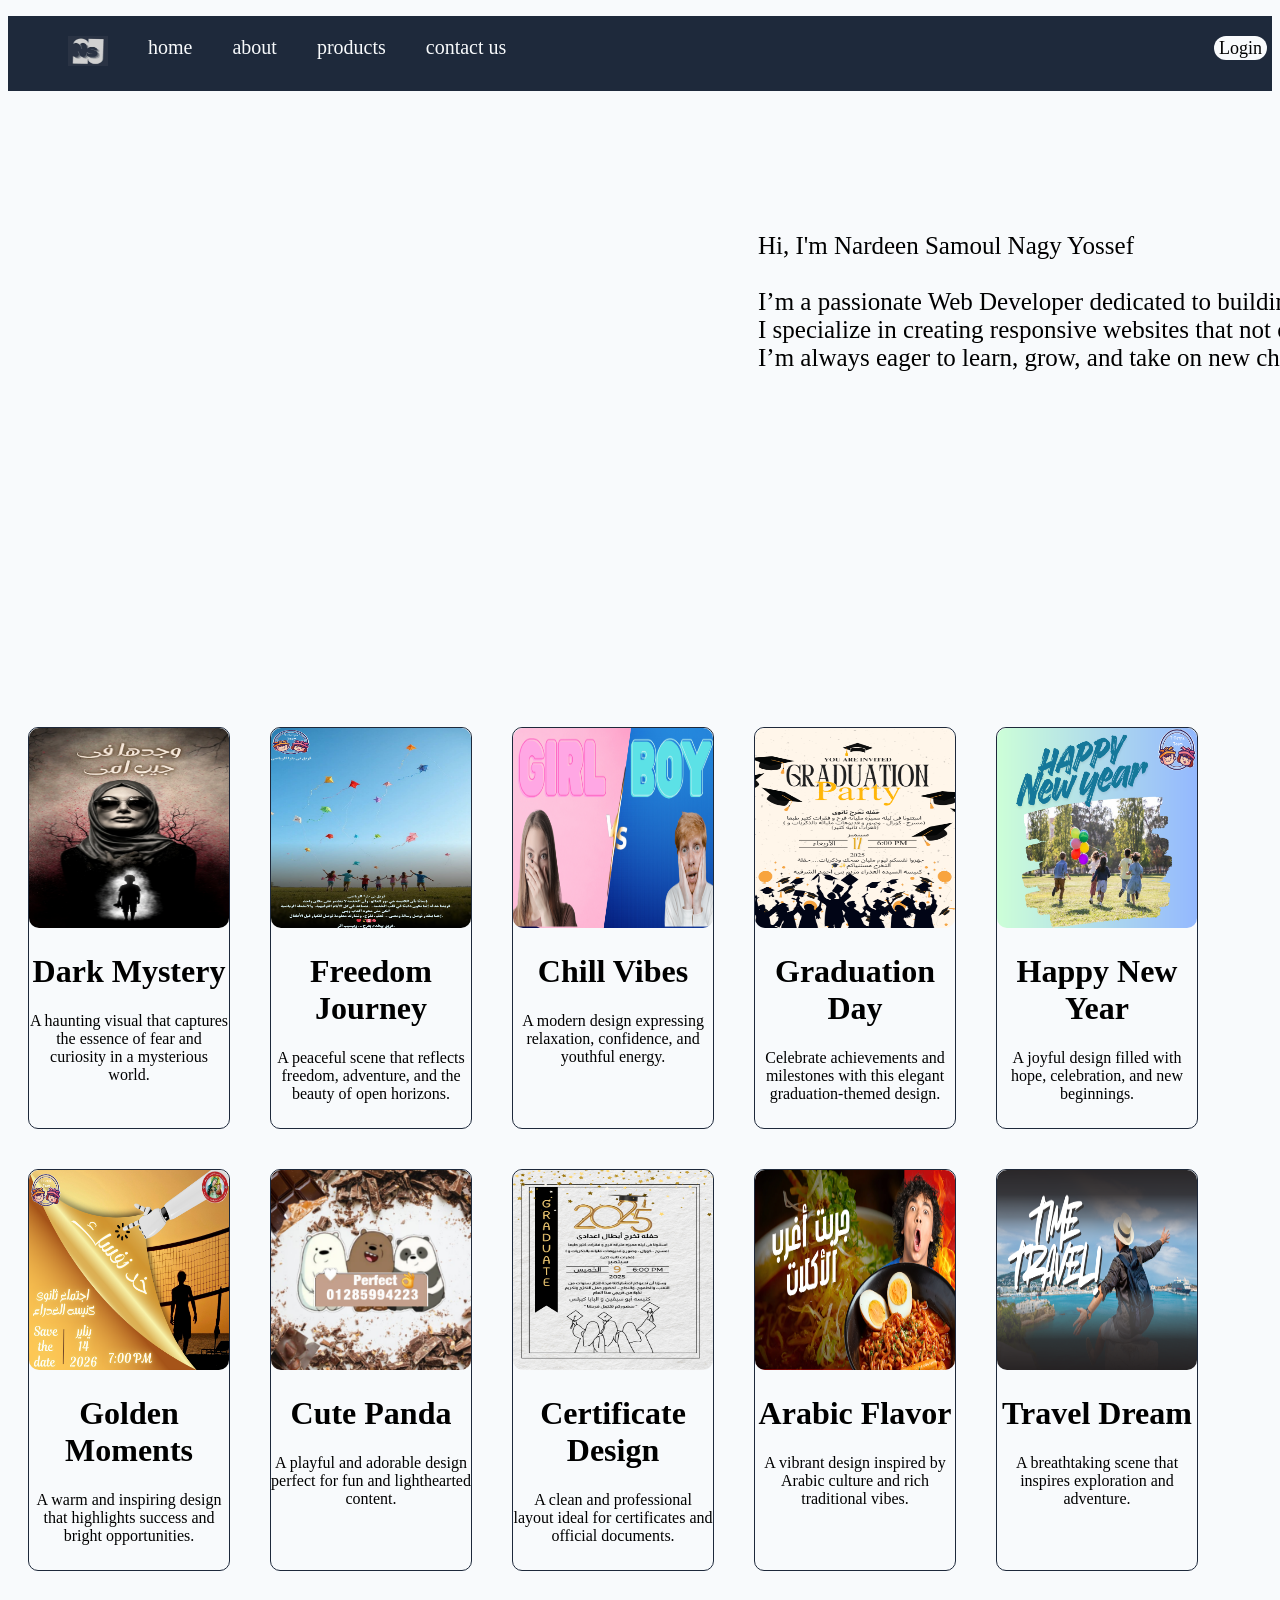
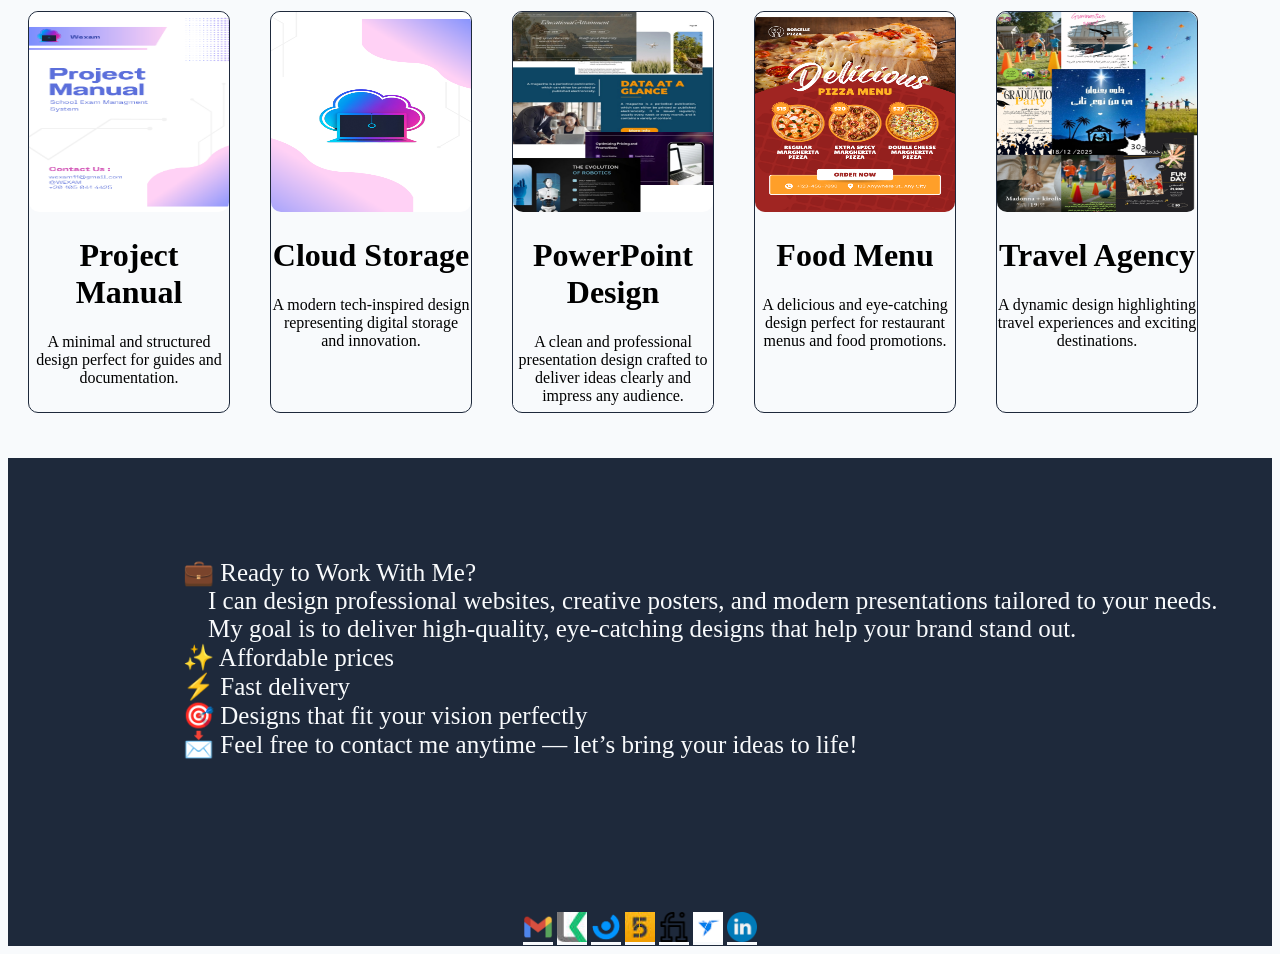
==== index.html @ 0e64cde5 "upload files" ====
<!DOCTYPE html>
<html lang="en">
<head>
    <meta charset="UTF-8">
    <meta name="viewport" content="width=device-width, initial-scale=1.0">
    <link rel="stylesheet" href="style.css">
    <link rel="shortcut icon" href="src/logo.jpg" type="image/x-icon">
    <title>simple landing page</title>
</head>
<body>
    <!-- header -->
     <header>
        <nav>
            <ul>
                <li class="left"><img src="src\logo.jpg" alt="logo" id="logo"></li>
                <li class="left">home</li>
                <li class="left" ><a href="#about" class="header">about</a></li>
                <li class="left"><a href="#parent" class="header">products</a></li>
                <li class="left"><a href="#contact_us" class="header">contact us</a></li>
                <li class="right"><a href="login.html" id="login">Login</a></li>
                <!-- <li class="right"><input type="submit" value="search"></li> -->
                <!-- <li class="right"><input type="search" name="" id=""></li> -->
            </ul>
        </nav>
     </header>
     
     <section id="about">
        <video src="posters\eb3437b2-b438-4e65-a1a9-ddb218c79a3c.mp4" autoplay></video>
        <pre>
        Hi, I'm Nardeen Samoul Nagy Yossef

        I’m a passionate Web Developer dedicated to building modern, user-friendly, and visually engaging digital experiences.
        I specialize in creating responsive websites that not only look great but also perform efficiently across all devices. With a strong eye for design and attention to detail, I combine creativity with technical skills to deliver high-quality results.
        I’m always eager to learn, grow, and take on new challenges that help me evolve professionally and continuously improve my skills.

           
     </pre>
     </section>
     


     <div id="parent">
        
        <!-- card_1 -->
        <div class="card">
            <img src="posters\20260404_022509_0000.png" alt="" class="cards">
            <h1>Dark Mystery</h1>
            <p>A haunting visual that captures the essence of fear and curiosity in a mysterious world.</p>
        </div>

        <!-- card_2 -->
        <div class="card">
            <img src="posters\Black and Yellow Modern Chess Tournament Poster_20251127_150424_0000.png" alt="" class="cards">
            <h1>Freedom Journey</h1>
            <p>A peaceful scene that reflects freedom, adventure, and the beauty of open horizons.</p>
        </div>

        <!-- card_3 -->
        <div class="card">
            <img src="posters\BOYS_20250807_204112_0000.png" alt="" class="cards">
            <h1>Chill Vibes</h1>
            <p>A modern design expressing relaxation, confidence, and youthful energy.</p>
        </div>

        <!-- card_4 -->
        <div class="card">
            <img src="posters\Cream and Black Illustrative Graduation Party Invitation_20250828_224604_0000.png" alt="" class="cards">
            <h1>Graduation Day</h1>
            <p>Celebrate achievements and milestones with this elegant graduation-themed design.</p>
        </div>

        <!-- card_5 -->
        <div class="card">
            <img src="posters\Happy_20260103_190813_0000.png" alt="" class="cards">
            <h1>Happy New Year</h1>
            <p>A joyful design filled with hope, celebration, and new beginnings.</p>
        </div>

        <!-- card_6 -->
        <div class="card">
            <img src="posters\Turn the page frame_20260113_072813_0000.png" alt="" class="cards">
            <h1>Golden Moments</h1>
            <p>A warm and inspiring design that highlights success and bright opportunities.</p>
        </div>

        <!-- card_7 -->
        <div class="card">
            <img src="posters\wedding organizer logo design_20251128_021553_0000.png" alt="" class="cards">
            <h1>Cute Panda</h1>
            <p>A playful and adorable design perfect for fun and lighthearted content.</p>
        </div>

        <!-- card_8 -->
        <div class="card">
            <img src="posters\دعوة لحفل تخرج باللون الاسود والذهبي _20250828_094503_0000.png" alt="" class="cards">
            <h1>Certificate Design</h1>
            <p>A clean and professional layout ideal for certificates and official documents.</p>
        </div>

        <!-- card_9 -->
        <div class="card">
            <img src="posters\Red Food Vlogger Reaction Creative YouTube Thumbnail _20250807_200352_0000.png" alt="" class="cards">
            <h1>Arabic Flavor</h1>
            <p>A vibrant design inspired by Arabic culture and rich traditional vibes.</p>
        </div>

        <!-- card_10 -->
        <div class="card">
            <img src="posters\مدونة فيديو أنيقة للسفر عبر الزمن باللون الأبيض والأصفر على يوتيوب صورة مصغ_20250807_192435_0000.png" alt="" class="cards">
            <h1>Travel Dream</h1>
            <p>A breathtaking scene that inspires exploration and adventure.</p>
        </div>

        <!-- crad_11 -->
         <div class="card">
            <img src="posters\1_20250808_151455_0000.png" alt="" class="cards">
            <h1>Project Manual</h1>
            <p>A minimal and structured design perfect for guides and documentation.</p>
        </div>

        <!-- crad_12 -->
         <div class="card">
            <img src="posters\2_20250808_151455_0001.png" alt="" class="cards">
            <h1>Cloud Storage</h1>
            <p>A modern tech-inspired design representing digital storage and innovation.</p>
        </div>

        <!-- crad_13 -->
         <div class="card">
            <img src="posters\20251213_155723_0000.png" alt="" class="cards">
            <h1>PowerPoint Design</h1>
            <p>A clean and professional presentation design crafted to deliver ideas clearly and impress any audience.</p>
        </div>

        <!-- crad_14 -->
         <div class="card">
            <img src="posters\Red Orange Modern Pizza Food Promotion Poster_20260214_145336_0000.png" alt="" class="cards">
            <h1>Food Menu</h1>
            <p>A delicious and eye-catching design perfect for restaurant menus and food promotions.</p>
        </div>

        <!-- crad_15 -->
         <div class="card">
            <img src="posters\20251213_175056_0000.png" alt="" class="cards">
            <h1>Travel Agency</h1>
            <p>A dynamic design highlighting travel experiences and exciting destinations.</p>
        </div>

     </div>

     <!-- contact us -->
      <div id="footer">
        <span>
            <pre>
            💼 Ready to Work With Me?
                I can design professional websites, creative posters, and modern presentations tailored to your needs.
                My goal is to deliver high-quality, eye-catching designs that help your brand stand out.
            ✨ Affordable prices
            ⚡ Fast delivery
            🎯 Designs that fit your vision perfectly
            📩 Feel free to contact me anytime — let’s bring your ideas to life!
            </pre>
            <div id="contact_us">
            <a href="mailto:nardeensamoul1@gmail.com"><img src="src\mail.png" alt="" class="footer"></a>
            <a href="https://kafiil.com/u/narden_samuel/portfolios"><img src="src\kifile.jpeg" alt="" class="footer"></a>
            <a href="https://nafezly.com/u/Nardeen_Samoul"><img src="src\nafazle.png" alt="" class="footer"></a>
            <a href="https://khamsat.com/user/nardeen_samoul"><img src="src\khamsat.jpeg" alt="" class="footer"></a>
            <a href="https://www.fiverr.com/nardeen_samoul?public_mode=true"><img src="src\fiverr.png" alt="" class="footer"></a>
            <a href="https://www.freelancer.com/u/nardeens7"><img src="src\freelance.png" alt="" class="footer"></a>
            <a href="https://www.linkedin.com/in/narden-samoyl-aa51982a8?utm_source=share_via&utm_content=profile&utm_medium=member_android"><img src="src\linkedin.png" alt="" class="footer"></a>
            <!-- <a href="https://www.facebook.com/share/1JZuikengu/"></a> -->
             </div>
        </span>
      </div>
     
</body>
</html>
---- style.css ----
*{
    font-family: poppins;
    background-color: #f8fafc;
}
ul{
    list-style-type: none;
    overflow: hidden;
    background-color: #1E293B;
}
#logo{
    height: 30px;
    width: 40px;
    border: none;
}
.left{
    float:left;
    padding: 20px;
}
.right{
    float:right;
    padding: 20px 5px;
}
li input{
    border-radius: 20px;
    height: 30px;
}
#login{
    text-decoration: none;
    border-radius: 20px;
    height: 30px;
    color: black;
    font-size: 18px;
    padding: 2px 5px;
}
.header{
    text-decoration: none;
    font-size: 20px;
    background-color: #1E293B;
    color: #f8fafc;
}
li{
    font-size: 20px;
    background-color: #1E293B;
    color: #f8fafc;
}
section{
    display: flex;
}
video{
    height: 600px;
    width: 600px;
    float: right;
}
pre{
    padding: 100px;
    font-size: 25px;
    text-wrap-mode: wrap;
}
#parent{
    display: inline-flex;
    flex-direction: row;
    flex-wrap: wrap;
}
.card{
    border-width: 1px;
    border-color: #1E293B;
    border-style: solid;
    border-radius: 10px;
    width: 200px;
    height: 400px;
    margin: 20px;
    text-align: center;
}
.cards{
    width: 200px;
    height: 200px;
    border-radius: 10px;
    
}

.card:hover{
    box-shadow: 7px 7px 5px 5px #1E293B;
    width: 250px;
    height: 450px;
    margin: 30px;
    animation: 3s linear 0s 1 myScale;
}
@keyframes myScale{
    50%{transform: scale(0.5,0.5);}
}

.card:hover .card:not(:hover){
    width: 180px;
    height: 380px;
}
#footer{
    background-color: #1E293B;
    color: #f8fafc;
}
#contact_us {
    text-align: center;
    background-color: #1E293B;
    text-decoration: none;

}
a{
    text-decoration: none;
}
span pre{
    background-color: #1E293B;
    text-wrap-style: auto;

}
.footer{
    background-color: #1E293B;
    text-align: center;
    width: 30px;
    height: 30px;
}

@media (max-width: 600px){
    #parent{
        flex-direction: column;
    }
.card{
    margin: 100px;
    border-width: 1px;
    border-color: #1E293B;
    border-style: solid;
    border-radius: 10px;
    width: 350px;
    height: 600px;
    margin: 20px;
    text-align: center;
}
.cards{
    width: 350px;
    height: 400px;
    border-radius: 10px;
}
video{
    width: 350px;
    height: 400px;
}
li{
  text-emphasis: none;  
  margin: 0px;
}
.left{
    padding: 10px;
}
section{
    display:block;
}
pre{
    padding: 20px;
    font-size: 30px;
    text-wrap-mode: wrap;
    text-indent: 10px;
}
}
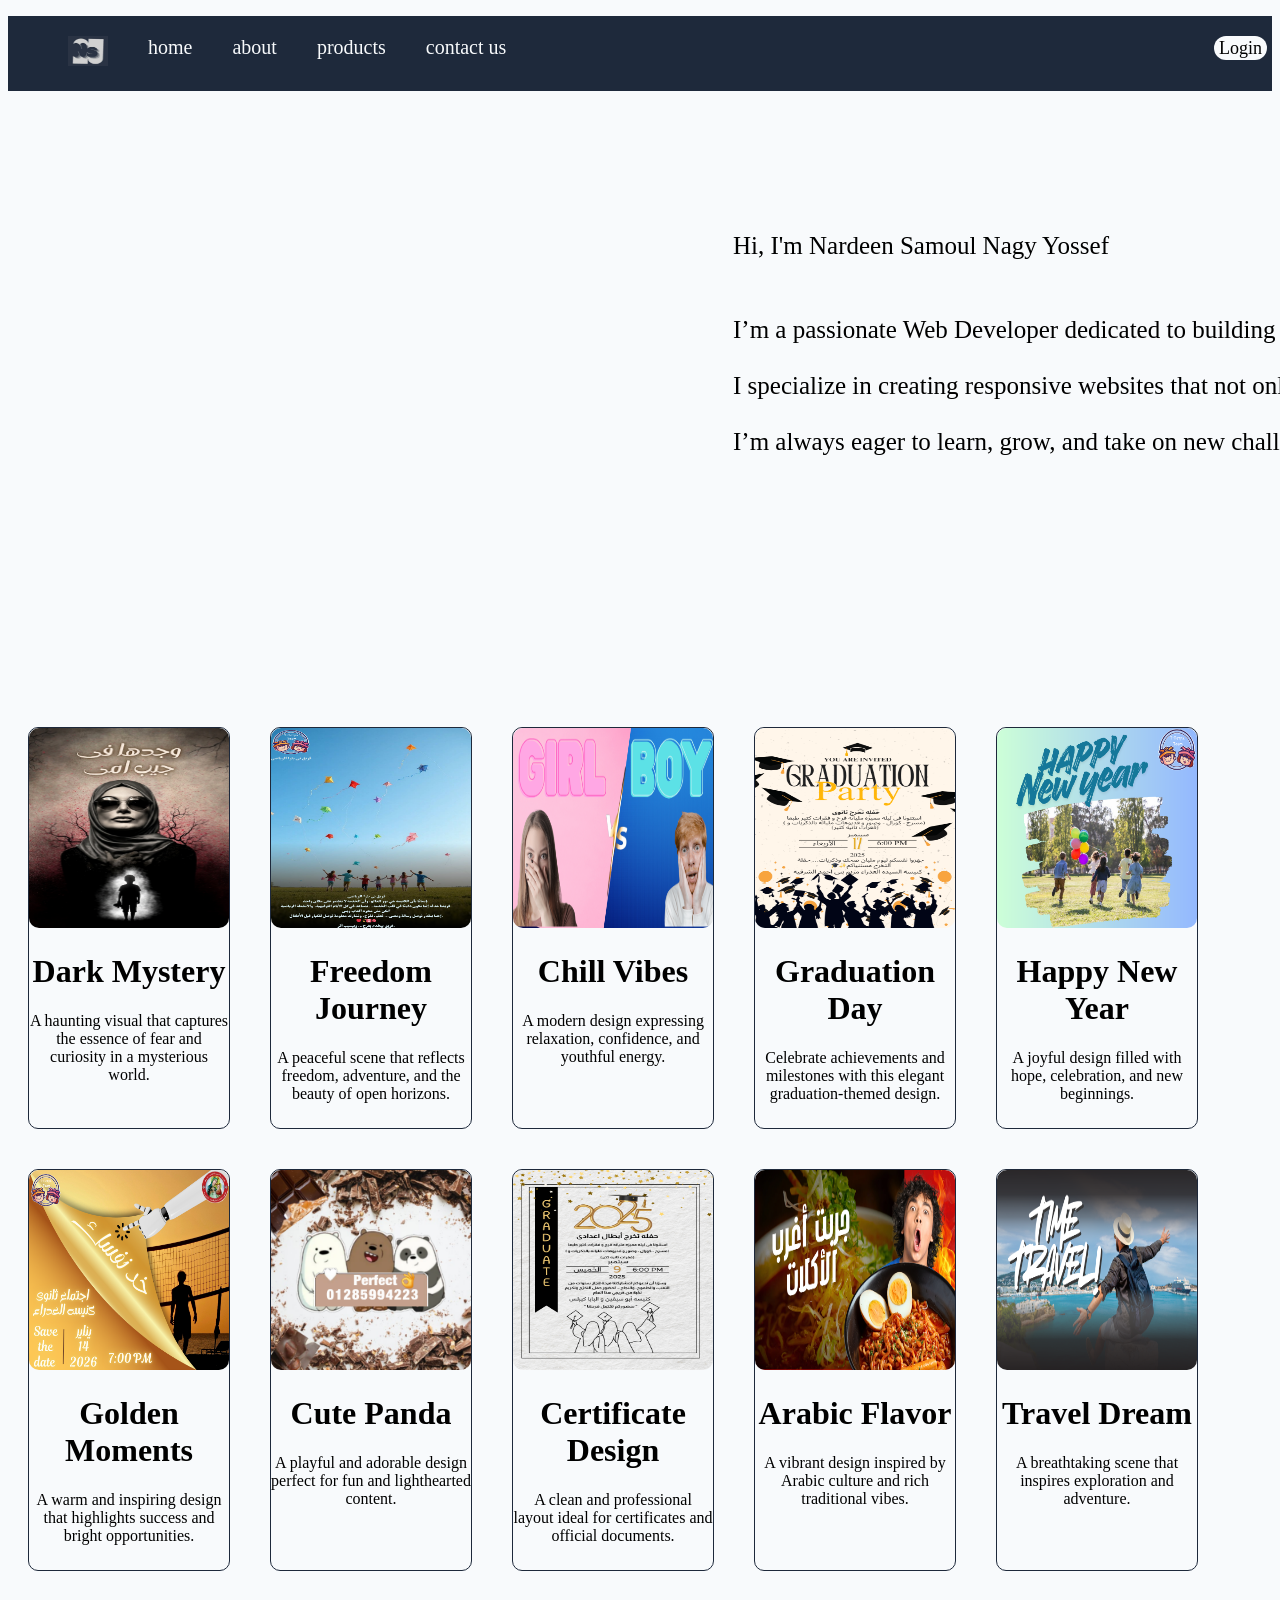
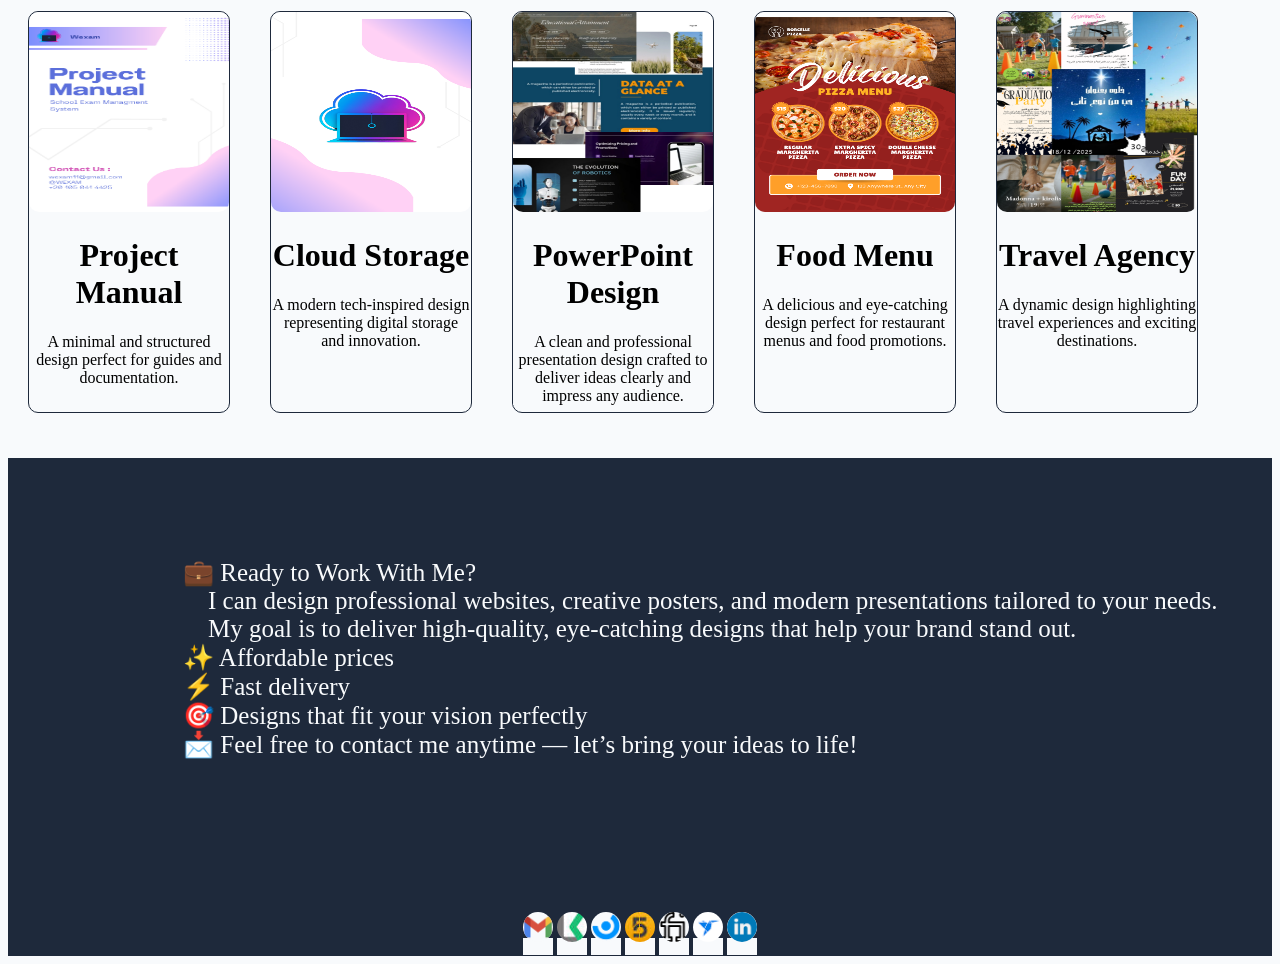
==== commit 2179f4b6: "edit html" ====
--- a/index.html
+++ b/index.html
@@ -27,13 +27,15 @@
      <section id="about">
         <video src="posters\eb3437b2-b438-4e65-a1a9-ddb218c79a3c.mp4" autoplay></video>
         <pre>
-        Hi, I'm Nardeen Samoul Nagy Yossef
+    Hi, I'm Nardeen Samoul Nagy Yossef
 
-        I’m a passionate Web Developer dedicated to building modern, user-friendly, and visually engaging digital experiences.
-        I specialize in creating responsive websites that not only look great but also perform efficiently across all devices. With a strong eye for design and attention to detail, I combine creativity with technical skills to deliver high-quality results.
-        I’m always eager to learn, grow, and take on new challenges that help me evolve professionally and continuously improve my skills.
 
-           
+    I’m a passionate Web Developer dedicated to building modern, user-friendly, and visually engaging digital experiences.
+
+    I specialize in creating responsive websites that not only look great but also perform efficiently across all devices. With a strong eye for design and attention to detail, I combine creativity with technical skills to deliver high-quality results.
+
+    I’m always eager to learn, grow, and take on new challenges that help me evolve professionally and continuously improve my skills.
+      
      </pre>
      </section>
      
--- a/style.css
+++ b/style.css
@@ -85,6 +85,11 @@
     margin: 30px;
     animation: 3s linear 0s 1 myScale;
 }
+.cards:hover{
+    width: 200px;
+    height: 300px;
+    animation: 3s linear 0s 1 myScale;
+}
 @keyframes myScale{
     50%{transform: scale(0.5,0.5);}
 }
@@ -112,10 +117,13 @@
 
 }
 .footer{
-    background-color: #1E293B;
+    background-color:#f8fafc;
     text-align: center;
+    border-radius: 50%;
     width: 30px;
     height: 30px;
+    /* padding: 10px; */
+    margin-bottom: 10px;
 }
 
 @media (max-width: 600px){
@@ -128,33 +136,35 @@
     border-color: #1E293B;
     border-style: solid;
     border-radius: 10px;
-    width: 350px;
-    height: 600px;
+    width: 280px;
+    height: 500px;
     margin: 20px;
     text-align: center;
 }
 .cards{
-    width: 350px;
-    height: 400px;
+    width: 280px;
+    height: 300px;
     border-radius: 10px;
 }
 video{
-    width: 350px;
-    height: 400px;
+    width: 330px;
+    height: 330px;
+    padding: 5px;
+    display: block;
 }
 li{
   text-emphasis: none;  
   margin: 0px;
 }
 .left{
-    padding: 10px;
+    padding: 5px;
 }
 section{
     display:block;
 }
 pre{
     padding: 20px;
-    font-size: 30px;
+    font-size: 20px;
     text-wrap-mode: wrap;
     text-indent: 10px;
 }
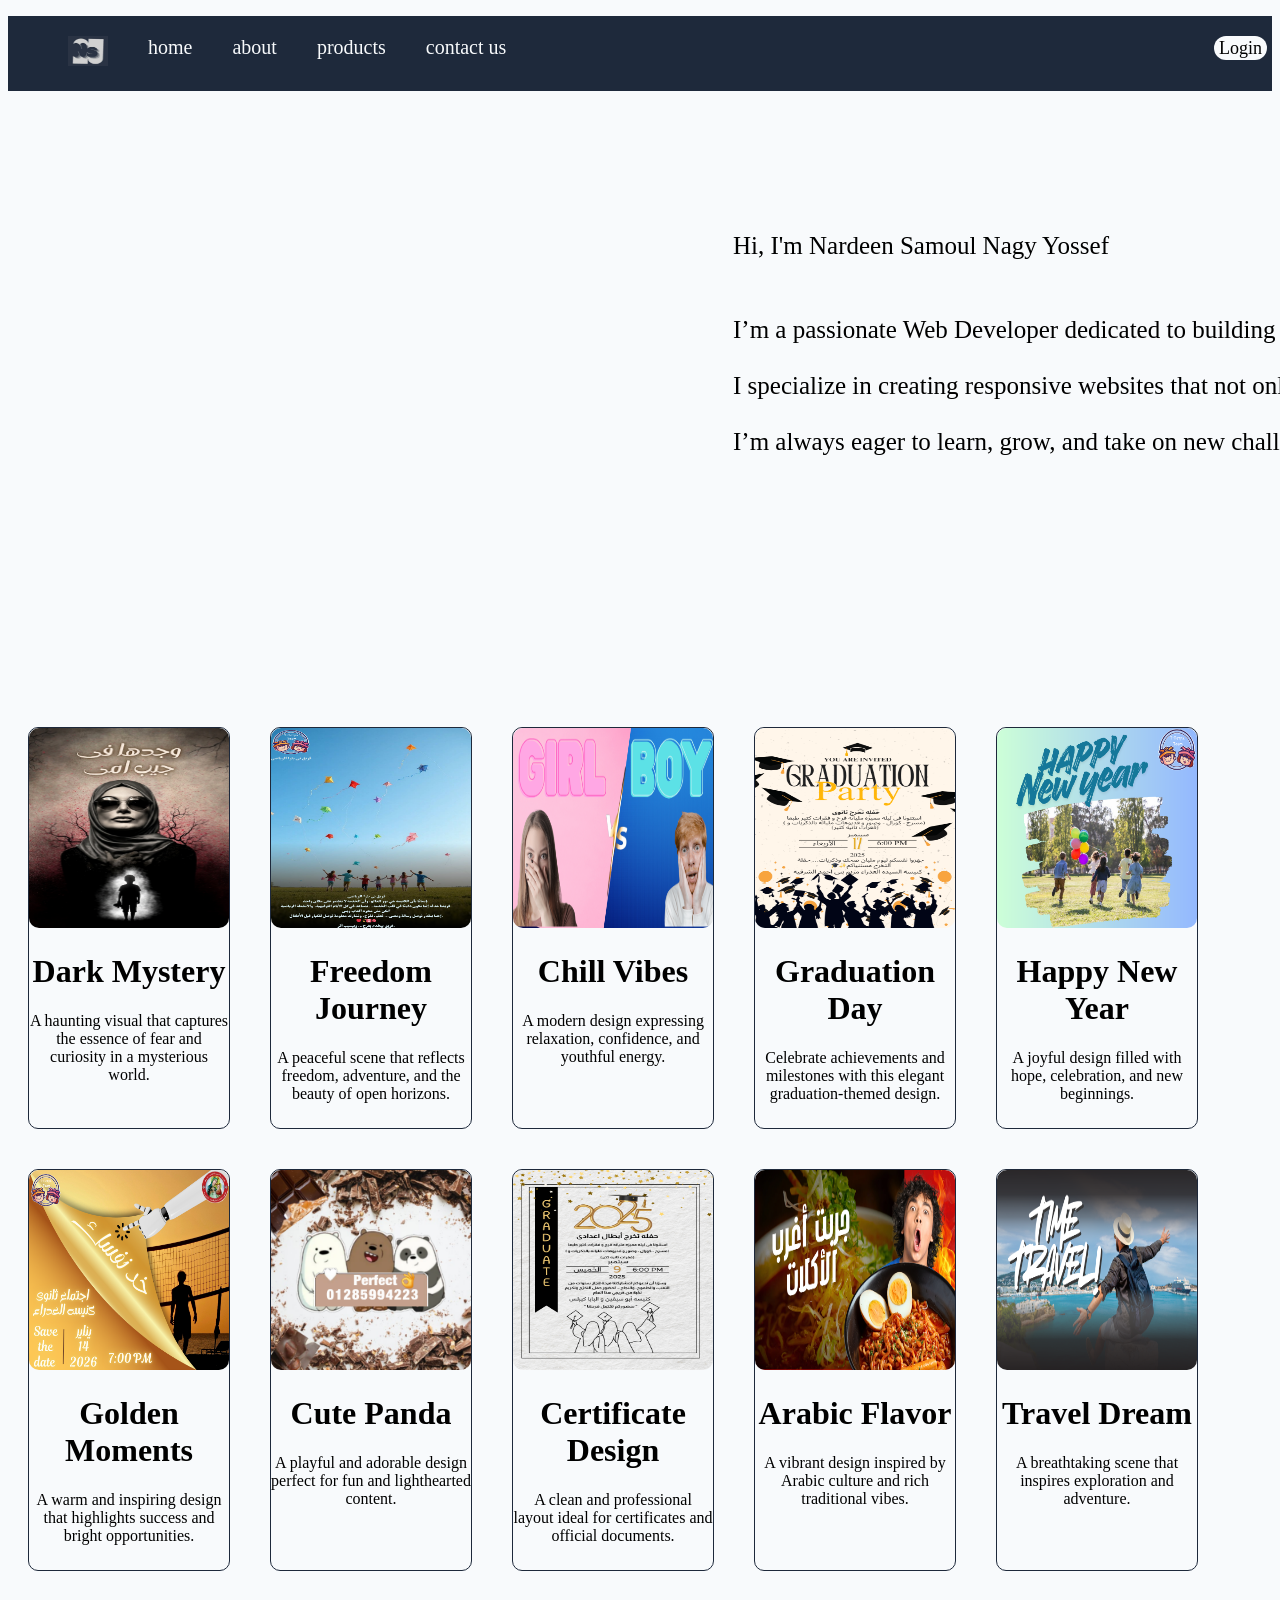
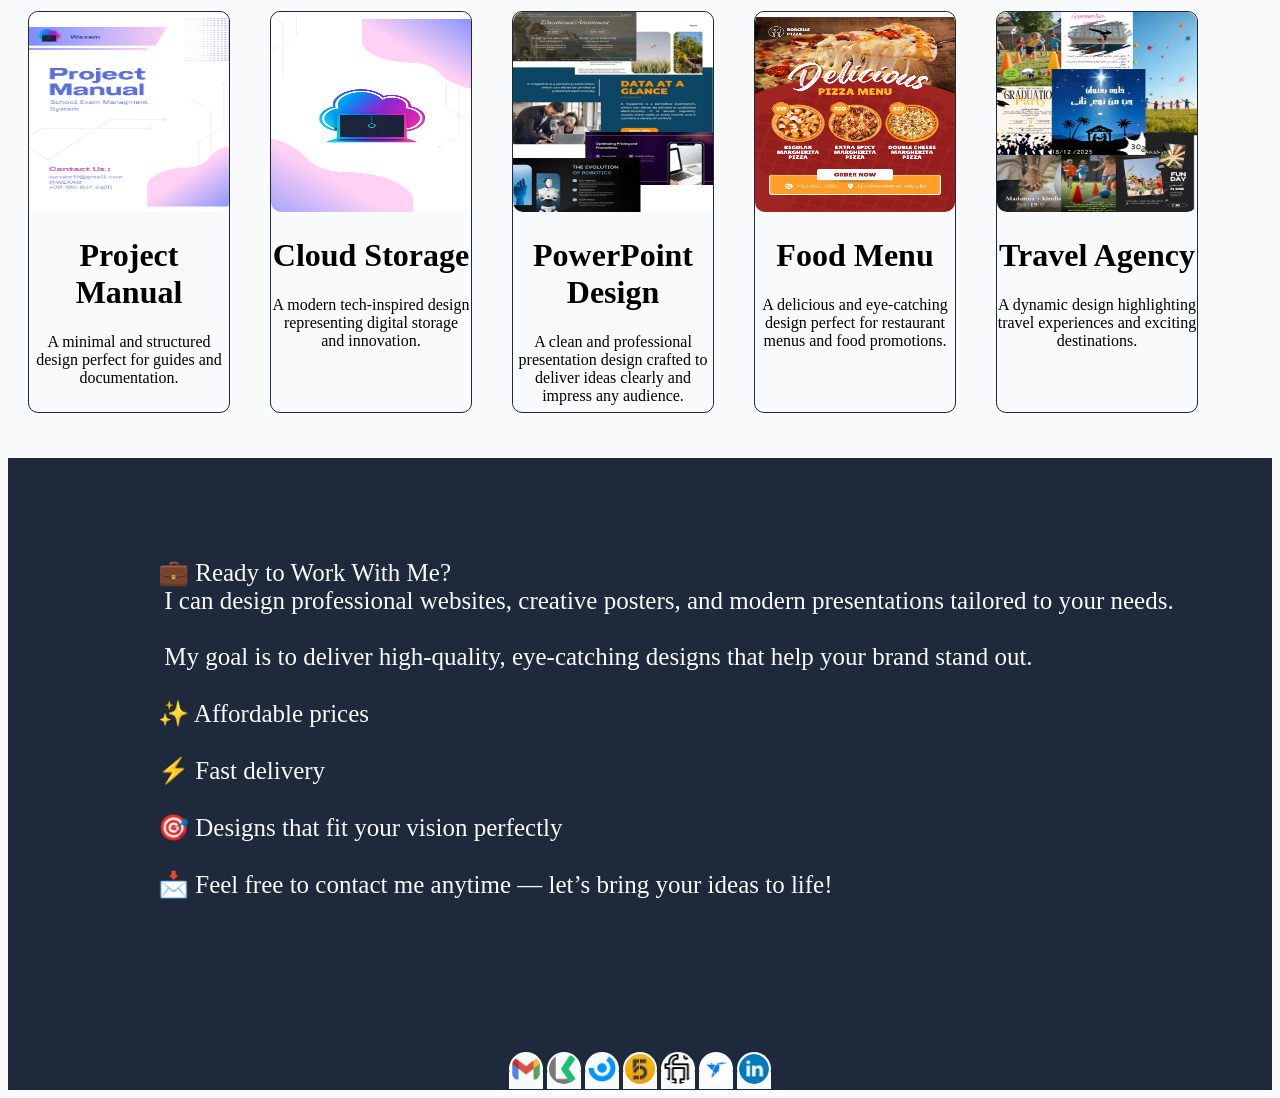
==== commit 486f8e3b: "footer" ====
--- a/index.html
+++ b/index.html
@@ -154,13 +154,18 @@
       <div id="footer">
         <span>
             <pre>
-            💼 Ready to Work With Me?
-                I can design professional websites, creative posters, and modern presentations tailored to your needs.
-                My goal is to deliver high-quality, eye-catching designs that help your brand stand out.
-            ✨ Affordable prices
-            ⚡ Fast delivery
-            🎯 Designs that fit your vision perfectly
-            📩 Feel free to contact me anytime — let’s bring your ideas to life!
+        💼 Ready to Work With Me?
+         I can design professional websites, creative posters, and modern presentations tailored to your needs.
+         
+         My goal is to deliver high-quality, eye-catching designs that help your brand stand out.
+
+        ✨ Affordable prices
+
+        ⚡ Fast delivery
+
+        🎯 Designs that fit your vision perfectly
+
+        📩 Feel free to contact me anytime — let’s bring your ideas to life!
             </pre>
             <div id="contact_us">
             <a href="mailto:nardeensamoul1@gmail.com"><img src="src\mail.png" alt="" class="footer"></a>
--- a/style.css
+++ b/style.css
@@ -122,8 +122,8 @@
     border-radius: 50%;
     width: 30px;
     height: 30px;
-    /* padding: 10px; */
-    margin-bottom: 10px;
+    padding: 2px;
+    /* margin-bottom: 10px; */
 }
 
 @media (max-width: 600px){
